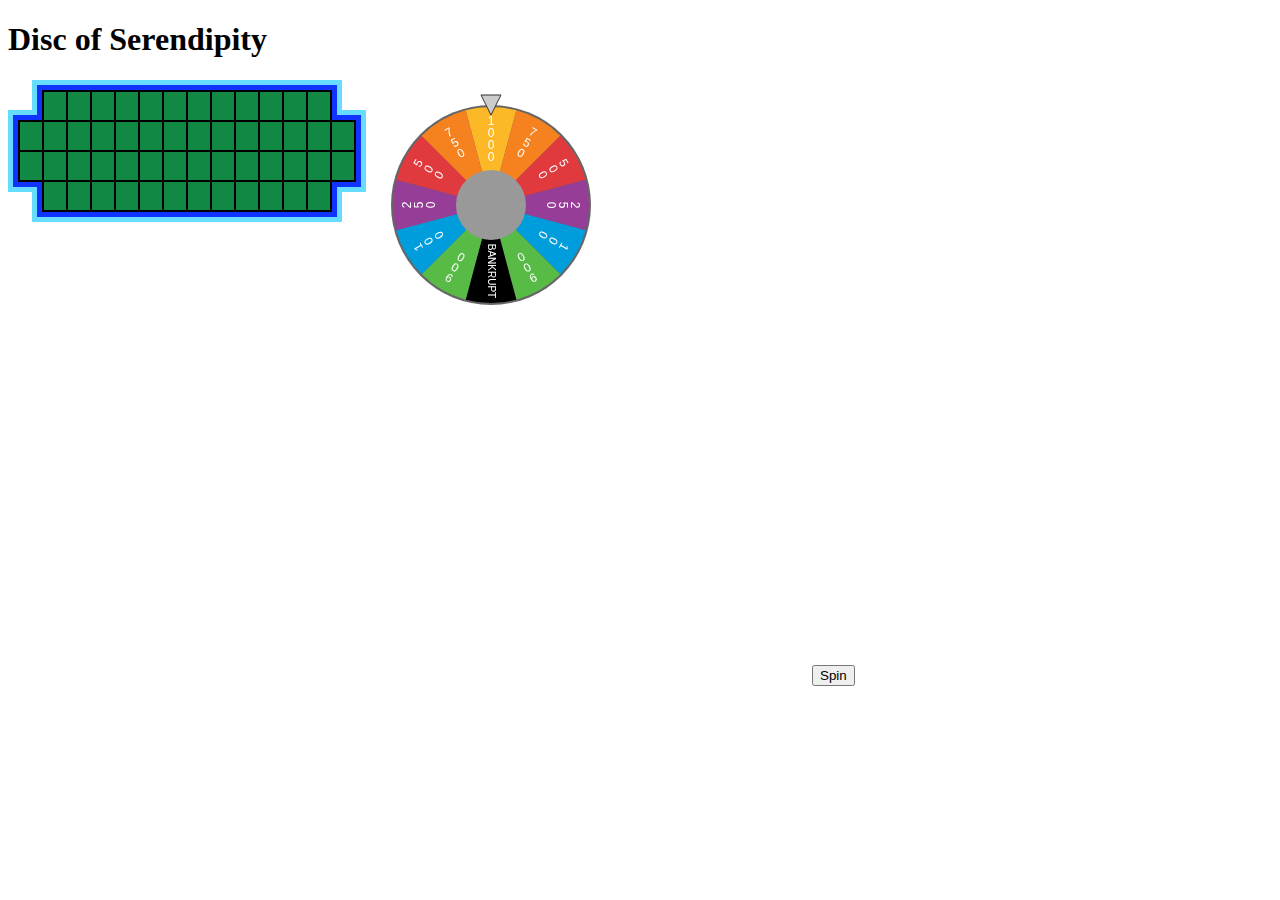
==== wof.html @ 593ce57b "Finite state machine" ====
<!DOCTYPE html>
<html>
	<head>
		<meta charset="utf-8">
		<title>Disc of Serendipity</title>
	</head>
	<body>
		<h1>Disc of Serendipity</h1>
		<canvas id="canvas" width="800" height="600"></canvas>
		<button type="button" name="button" onclick="spinWheel();">Spin</button>

		<script src="assets/js/wheel_physics.js" charset="utf-8"></script>
		<script src="assets/js/wheel_draw.js" charset="utf-8"></script>
		<script src="assets/js/letterboard_draw.js" charset="utf-8"></script>
		<script src="assets/js/before_and_after.js" charset="utf-8"></script>
<script type="text/javascript">
	var canvas = document.getElementById("canvas");
	var ctx = canvas.getContext("2d");

var WheelGame = function(phrases) {
	this.state = "NEW_WORD";
	this.states = ["NEW_WORD", "CHECK_FUNDS", "BUY_VOWEL", "CHECK_VOWEL", "SPINNING", "BANKRUPT", "CHOOSE_CONSONANT", "CHECK_CONSONANT", "CHECK_PHRASE"];
	this.allowedTransitions = {
		"NEW_WORD": ["CHECK_FUNDS"],
		"CHECK_FUNDS": ["BUY_VOWEL", "SPINNING"],
		"BUY_VOWEL": ["CHECK_VOWEL"],
		"CHECK_VOWEL": ["CHECK_FUNDS", "CHECK_PHRASE"],
		"SPINNING": ["BANKRUPT", "CHOOSE_CONSONANT"],
		"BANKRUPT": ["NEW_WORD"],
		"CHOOSE_CONSONANT": ["CHECK_CONSONANT"],
		"CHECK_CONSONANT": ["CHECK_FUNDS", "CHECK_PHRASE"],
		"CHECK_PHRASE": ["CHECK_FUNDS", "NEW_WORD"]
	};

	this.savedFunds = 0;
	this.currentWordFunds = 0;
	this.lastSpin = 0;

	this.canTransitionTo = function(nextState) {
		var allowed = this.allowedTransitions[this.state];
		if (allowed === undefined) { throw "Game is in invalid state" }
		for (var i = 0; i < allowed.length; i++) {
			if (allowed[i] == nextState) { return true; }
		}
		return false;
	}

	this.handle = function() {

	}
}

	var game = new WheelGame();

	var letterBoard = new LetterBoard(24, 30, 10);
	bna[0][0] = "_ ____ ___"; // TODO: remove debug
	letterBoard.phrase = bna[0]; // TODO: choose random phrase

	var wp = new WheelPhysics(0);
	var wheelAnimationStart;
	var wheelIsSpinning = false;
	var wheel = new Wheel(wp);

	function drawEverything() {
		canvas.width = canvas.width;
		letterBoard.update();
		wheel.update();
		ctx.drawImage(letterBoard.canvas, 0, 0);
		ctx.drawImage(wheel.canvas, letterBoard.canvas.width, 0);
	};

	function renderWheelAnimation() {
		var delta = Date.now() - wheelAnimationStart;
		wheel.wheelPhysics.step(delta / 1000);

		drawEverything();
		if (Math.abs(wheel.wheelPhysics.omega) > 0.01) {
			wheelAnimationStart = Date.now();
			requestAnimationFrame(renderWheelAnimation);
		} else {
			wheelIsSpinning = false;
		}
	};

	function spinWheel() {
		if (!wheelIsSpinning) {
			wheelIsSpinning = true;
			wheel.wheelPhysics.omega = Math.random()*4 + 4;
			wheelAnimationStart = Date.now();
			renderWheelAnimation();
		}
	};

	drawEverything();

</script>
	</body>
</html>
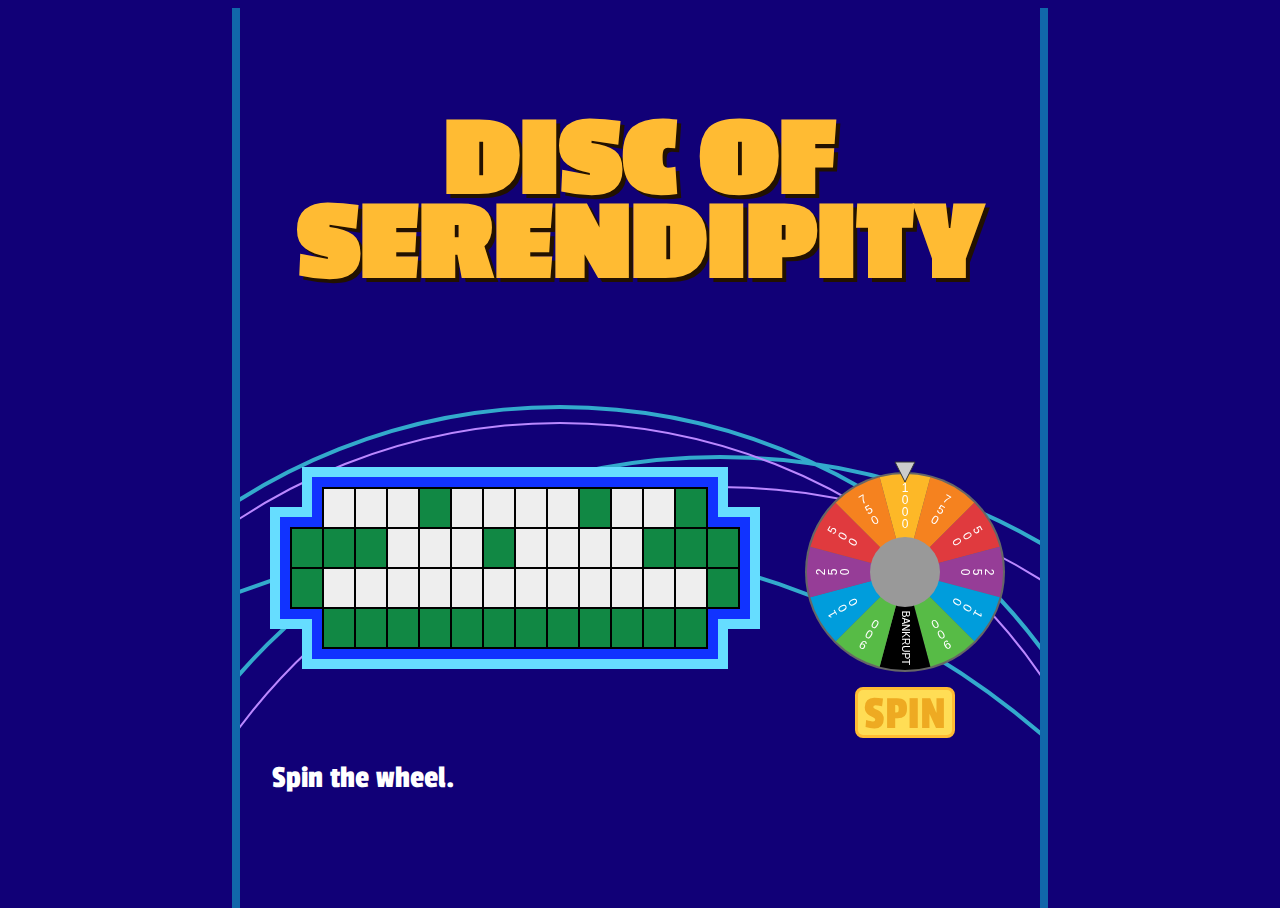
==== commit d3316438: "Beginnings of a playable game" ====
--- a/wof.html
+++ b/wof.html
@@ -2,13 +2,27 @@
 <html>
 	<head>
 		<meta charset="utf-8">
+		<link rel="stylesheet" href="assets/css/reset.css">
+		<link href="https://fonts.googleapis.com/css?family=Passion+One:400,900" rel="stylesheet">
+		<link rel="stylesheet" href="assets/css/style.css">
 		<title>Disc of Serendipity</title>
 	</head>
 	<body>
-		<h1>Disc of Serendipity</h1>
-		<canvas id="canvas" width="800" height="600"></canvas>
-		<button type="button" name="button" onclick="spinWheel();">Spin</button>
-
+		<div id="container">
+			<h1>DISC OF SERENDIPITY</h1>
+			<div id="gameWrapper">
+				<canvas id="canvas" width="800" height="350"></canvas>
+				<button id="spinButton" class="button" onmouseup="spinWheel();">SPIN</button>
+			</div>
+			<section id="scoreboard">
+				<h2 id="score"></h2>
+				<h2 id="letterValue"></h2>
+				<p id="prompt"></p>
+				<p id="guessedLetters"></p>
+			</section>
+		</div>
+
+		<script src="assets/js/utility.js" charset="utf-8"></script>
 		<script src="assets/js/wheel_physics.js" charset="utf-8"></script>
 		<script src="assets/js/wheel_draw.js" charset="utf-8"></script>
 		<script src="assets/js/letterboard_draw.js" charset="utf-8"></script>
@@ -18,6 +32,10 @@
 	var ctx = canvas.getContext("2d");
 
 var WheelGame = function(phrases) {
+	this.phrases = phrases;
+	this.currentPhrase = [];
+	this.displayPhrase = [];
+
 	this.state = "NEW_WORD";
 	this.states = ["NEW_WORD", "CHECK_FUNDS", "BUY_VOWEL", "CHECK_VOWEL", "SPINNING", "BANKRUPT", "CHOOSE_CONSONANT", "CHECK_CONSONANT", "CHECK_PHRASE"];
 	this.allowedTransitions = {
@@ -32,66 +50,248 @@
 		"CHECK_PHRASE": ["CHECK_FUNDS", "NEW_WORD"]
 	};
 
+	this.spinButton = undefined;
+
 	this.savedFunds = 0;
 	this.currentWordFunds = 0;
 	this.lastSpin = 0;
+	this.canBuyVowel = false;
+	this.canSpinWheel = false;
+	this.prompt = "";
+	this.guessedLetters = [];
+	this.letterToCheck = -1;
 
 	this.canTransitionTo = function(nextState) {
 		var allowed = this.allowedTransitions[this.state];
-		if (allowed === undefined) { throw "Game is in invalid state" }
+		if (allowed === undefined) { throw "Game is in invalid state"; }
 		for (var i = 0; i < allowed.length; i++) {
 			if (allowed[i] == nextState) { return true; }
 		}
 		return false;
-	}
-
-	this.handle = function() {
-
-	}
-}
-
-	var game = new WheelGame();
-
-	var letterBoard = new LetterBoard(24, 30, 10);
-	bna[0][0] = "_ ____ ___"; // TODO: remove debug
-	letterBoard.phrase = bna[0]; // TODO: choose random phrase
+	};
+
+	this.transitionTo = function(nextState) {
+		if (this.canTransitionTo(nextState)) {
+			this.state = nextState;
+			this.handleCurrentState();
+			document.drawEverything();
+		} else {
+			throw "Cannot transition from " + this.state + "to " + nextState
+		}
+	};
+
+	this.handleCurrentState = function() {
+		switch (this.state) {
+			case "NEW_WORD":
+				if (this.phrases.length < 1) { throw "Out of phrases"; }
+				var index = randomIndex(this.phrases);
+				var rai = removeAtIndex(this.phrases, index);
+				this.phrases = rai.remaining;
+				this.currentPhrase = rai.removed;
+				var displayPhrase = [];
+				if (this.currentPhrase === undefined) { throw "Invalid phrase"; }
+				this.currentPhrase.forEach(function(chunk) {
+					var displayChunk = "";
+					for (var i = 0; i < chunk.length; i++) {
+						var char = chunk.charAt(i);
+						if (char == " ") {
+							displayChunk += char;
+						} else {
+							displayChunk += "_";
+						}
+					}
+					displayPhrase.push(displayChunk);
+				});
+				this.displayPhrase = displayPhrase;
+				this.guessedLetters = new Array(26).fill(false);
+				this.transitionTo("CHECK_FUNDS");
+				break;
+			case "CHECK_FUNDS":
+				if (this.currentWordFunds + this.savedFunds >= 250) {
+					this.canBuyVowel = true;
+					this.prompt = "Spin the wheel or buy a vowel.";
+				} else {
+					this.prompt = "Spin the wheel.";
+				}
+				this.canSpinWheel = true;
+				this.spinButton.classList.remove("inactive");
+				break;
+			case "SPINNING":
+				if (this.lastSpin == "BANKRUPT") {
+					this.transitionTo("BANKRUPT");
+				} else {
+					this.transitionTo("CHOOSE_CONSONANT");
+				}
+				break;
+			case "CHOOSE_CONSONANT":
+				this.prompt = "Choose a consonant.";
+				break;
+			case "CHECK_CONSONANT":
+				if (this.letterToCheck < 0) {
+					throw "Game is in invalid state";
+				}
+				var didFindLetter = false;
+				var letter = String.fromCharCode(this.letterToCheck + 97);
+				console.log(letter);
+				console.log(this.currentPhrase);
+				for (var j = 0; j < this.currentPhrase.length; j++) {
+					var chunk = this.currentPhrase[j];
+					var displayChunk = this.displayPhrase[j];
+					for (var i = 0; i < chunk.length; i++) {
+						if (chunk.charAt(i) == letter) {
+							displayChunk = replaceCharAt(displayChunk, i, letter);
+							didFindLetter = true;
+							this.currentWordFunds += this.lastSpin;
+						}
+					}
+					this.displayPhrase[j] = displayChunk;
+				}
+				if (didFindLetter) {
+					this.transitionTo("CHECK_PHRASE");
+				} else {
+					this.transitionTo("CHECK_FUNDS");
+				}
+				break;
+			case "CHECK_PHRASE":
+				var currentPhrase = this.currentPhrase.join(" ");
+				var displayPhrase = this.displayPhrase.join(" ");
+				if (currentPhrase == displayPhrase) {
+					this.savedFunds += this.currentWordFunds;
+					this.currentWordFunds = 0;
+					this.transitionTo("NEW_WORD");
+				} else {
+					this.transitionTo("CHECK_FUNDS");
+				}
+				break;
+			default:
+				throw "Game is in invalid state";
+				break;
+		}
+	};
+
+	this.handle = function(event) {
+		switch (this.state) {
+			case "CHOOSE_CONSONANT":
+				if (65 <= event.keyCode && event.keyCode <= 90) {
+					var char = event.keyCode - 65;
+					switch (char) {
+						case 0:
+						case 4:
+						case 8:
+						case 14:
+						case 20:
+							break;
+						default:
+							this.letterToCheck = char;
+							this.transitionTo("CHECK_CONSONANT");
+							break;
+					}
+				}
+				break;
+			default:
+				break;
+		}
+	};
+};
+
+	var game = new WheelGame(bna);
+	game.spinButton = document.getElementById("spinButton");
+
+	var letterBoard = new LetterBoard(8*4, 8*5, 20);
 
 	var wp = new WheelPhysics(0);
 	var wheelAnimationStart;
-	var wheelIsSpinning = false;
 	var wheel = new Wheel(wp);
 
-	function drawEverything() {
+	var spinButton = document.getElementById("spinButton");
+	spinButton.style.marginLeft = (letterBoard.canvas.width + 125) + "px";
+	spinButton.style.marginTop = (wheel.canvas.height + 40) + "px";
+
+	var Background = function(w, h) {
+		this.canvas = document.createElement("canvas");
+		this.canvas.width = w;
+		this.canvas.height = h;
+
+		var ctx = this.canvas.getContext("2d");
+		ctx.fillStyle = "#107";
+		ctx.fillRect(0, 0, w, h);
+
+		ctx.strokeStyle = "#3ac";
+		ctx.lineWidth = 4;
+
+		ctx.beginPath();
+		ctx.arc(w*0.4, w*0.75+10, w*0.75, 0, 2*Math.PI);
+		ctx.arc(w*0.6, w*0.80+60, w*0.80, 0, 2*Math.PI);
+		ctx.arc(w*0.35, w*1.18, w, 0, 2*Math.PI);
+		ctx.stroke();
+
+		ctx.strokeStyle = "#b8f";
+		ctx.lineWidth = 2;
+
+		ctx.beginPath();
+		ctx.arc(w*0.4, w*0.75+10, w*0.73, 0, 2*Math.PI);
+		ctx.arc(w*0.6, w*0.80+50, w*0.75, 0, 2*Math.PI);
+		ctx.stroke();
+	}
+	var background = new Background(canvas.width, canvas.height);
+
+	document.drawEverything = function() {
 		canvas.width = canvas.width;
+		letterBoard.phrase = game.displayPhrase;
 		letterBoard.update();
 		wheel.update();
-		ctx.drawImage(letterBoard.canvas, 0, 0);
-		ctx.drawImage(wheel.canvas, letterBoard.canvas.width, 0);
+		ctx.drawImage(background.canvas, 0, 0);
+		ctx.drawImage(letterBoard.canvas, 30, 70);
+		ctx.drawImage(wheel.canvas, letterBoard.canvas.width + 50, 50);
+
+		document.getElementById("score").innerHTML = "Score: $" + (game.savedFunds + game.currentWordFunds);
+		if (game.lastSpin == "BANKRUPT") {
+			document.getElementById("letterValue").innerHTML = "Letter Value: $0";
+		} else {
+			document.getElementById("letterValue").innerHTML = "Letter Value: $" + game.lastSpin;
+		}
+		document.getElementById("prompt").innerHTML = game.prompt;
+
+		var guessedLetters = new Array();
+		for (var i = 0; i < 26; i++) {
+			if (game.guessedLetters[i]) {
+				guessedLetters.push(String.fromCharCode(i+65)); // 65 = A, 97 = a
+			}
+		}
+		document.getElementById("guessedLetters").innerHTML = guessedLetters.join(", ");
 	};
 
 	function renderWheelAnimation() {
 		var delta = Date.now() - wheelAnimationStart;
 		wheel.wheelPhysics.step(delta / 1000);
 
-		drawEverything();
+		document.drawEverything();
 		if (Math.abs(wheel.wheelPhysics.omega) > 0.01) {
 			wheelAnimationStart = Date.now();
 			requestAnimationFrame(renderWheelAnimation);
 		} else {
-			wheelIsSpinning = false;
+			// spinButton.classList.remove("inactive");
+			// wheelIsSpinning = false;
+			game.lastSpin = wheel.currentValue();
+			game.transitionTo("SPINNING");
 		}
 	};
 
 	function spinWheel() {
-		if (!wheelIsSpinning) {
-			wheelIsSpinning = true;
+		if (game.canSpinWheel) {
+			spinButton.classList.add("inactive");
+			game.canSpinWheel = false;
 			wheel.wheelPhysics.omega = Math.random()*4 + 4;
 			wheelAnimationStart = Date.now();
 			renderWheelAnimation();
 		}
 	};
 
-	drawEverything();
+	document.onkeyup = function(event) {
+		game.handle(event);
+	}
+
+	game.handleCurrentState();
 
 </script>
 	</body>
--- a/assets/css/style.css
+++ b/assets/css/style.css
@@ -0,0 +1,90 @@
+html, body {
+	height: 100%;
+}
+body {
+	font-size: 16px;
+	text-align: center;
+	background: #107;
+	font-family: "Passion One", serif;
+	font-weight: 400;
+}
+
+#container {
+	width: 800px;
+	height: 100%;
+	margin: 0 auto;
+	position: relative;
+	text-align: left;
+	border: 8px solid #16a;
+	border-top: none;
+	border-bottom: none;
+	display: flex;
+	flex-direction: column;
+}
+
+.button {
+	background: #fff;
+	color: #ea2;
+	background: #fd5;
+	border: 3px solid #fb3;
+	border-radius: 8px;
+	font-family: "Passion One", serif;
+	font-weight: 400;
+	font-size: 3em;
+	line-height: 0.8;
+	padding-top: 6px;
+}
+
+.button.inactive {
+	color: #999;
+	border-color: #666;
+	background: #bbb;
+}
+
+h1, h2 {
+	color: #fb3;
+	text-shadow: 4px 4px #210;
+}
+
+h1 {
+	font-weight: 900;
+	font-size: 7.5em;
+	line-height: 0.7;
+	padding: 0.25em 0;
+	text-align: center;
+}
+
+h2 {
+	font-size: 3.0em;
+	text-shadow: 2px 2px #210;
+}
+
+p {
+	font-size: 2.0em;
+	padding-top: 0.5em;
+	color: #fff;
+}
+
+#gameWrapper {
+	width: 800px;
+	height: 350px;
+}
+
+#canvas {
+	position: absolute;
+}
+
+#spinButton {
+	position: absolute;
+}
+
+#spinButton:active {
+	color: #c80;
+	border-color: #ea2;
+	background: #fb3;
+}
+
+#scoreboard {
+	flex: 1 0 auto;
+	padding: 0 2em 2em;
+}
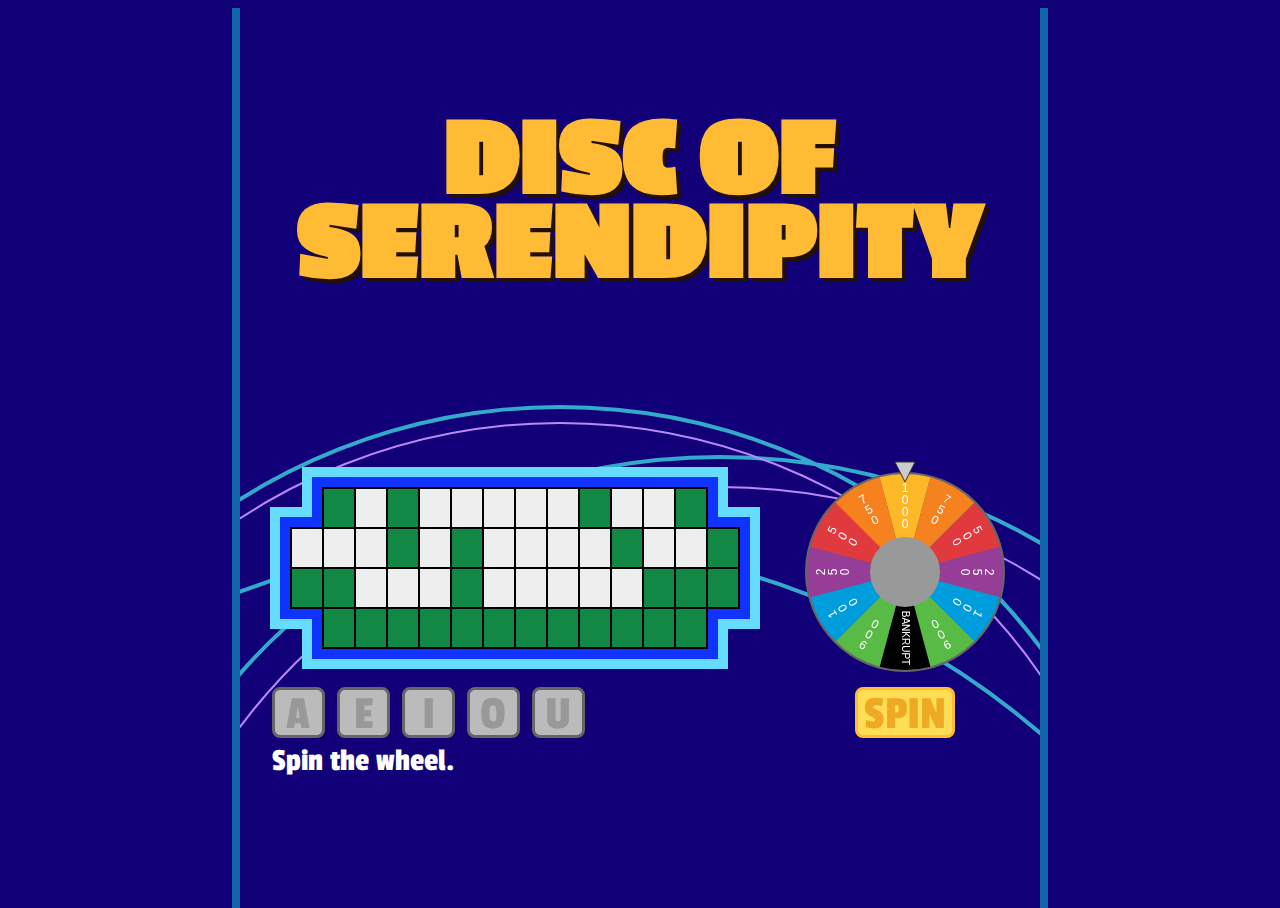
==== commit 923616e5: "Fix counting vowels as consonants" ====
--- a/wof.html
+++ b/wof.html
@@ -13,12 +13,19 @@
 			<div id="gameWrapper">
 				<canvas id="canvas" width="800" height="350"></canvas>
 				<button id="spinButton" class="button" onmouseup="spinWheel();">SPIN</button>
+				<button id="aButton" class="button inactive" onmouseup="buyVowel(0);">A</button>
+				<button id="eButton" class="button inactive" onmouseup="buyVowel(4);">E</button>
+				<button id="iButton" class="button inactive" onmouseup="buyVowel(8);">I</button>
+				<button id="oButton" class="button inactive" onmouseup="buyVowel(14);">O</button>
+				<button id="uButton" class="button inactive" onmouseup="buyVowel(20);">U</button>
 			</div>
 			<section id="scoreboard">
+				<br><br>
 				<h2 id="score"></h2>
 				<h2 id="letterValue"></h2>
 				<p id="prompt"></p>
 				<p id="guessedLetters"></p>
+				<br>
 			</section>
 		</div>
 
@@ -35,16 +42,17 @@
 	this.phrases = phrases;
 	this.currentPhrase = [];
 	this.displayPhrase = [];
+	this.consonantsRemaining = 0;
 
 	this.state = "NEW_WORD";
-	this.states = ["NEW_WORD", "CHECK_FUNDS", "BUY_VOWEL", "CHECK_VOWEL", "SPINNING", "BANKRUPT", "CHOOSE_CONSONANT", "CHECK_CONSONANT", "CHECK_PHRASE"];
+	this.states = ["NEW_WORD", "CHECK_FUNDS", "BUY_VOWEL", "CHECK_VOWEL", "SPINNING", "HAS_SPUN", "BANKRUPT", "CHOOSE_CONSONANT", "CHECK_CONSONANT", "CHECK_PHRASE"];
 	this.allowedTransitions = {
 		"NEW_WORD": ["CHECK_FUNDS"],
-		"CHECK_FUNDS": ["BUY_VOWEL", "SPINNING"],
-		"BUY_VOWEL": ["CHECK_VOWEL"],
+		"CHECK_FUNDS": ["CHECK_VOWEL", "SPINNING"],
 		"CHECK_VOWEL": ["CHECK_FUNDS", "CHECK_PHRASE"],
-		"SPINNING": ["BANKRUPT", "CHOOSE_CONSONANT"],
-		"BANKRUPT": ["NEW_WORD"],
+		"SPINNING": ["HAS_SPUN"],
+		"HAS_SPUN": ["BANKRUPT", "CHOOSE_CONSONANT"],
+		"BANKRUPT": ["NEW_WORD", "CHECK_FUNDS"],
 		"CHOOSE_CONSONANT": ["CHECK_CONSONANT"],
 		"CHECK_CONSONANT": ["CHECK_FUNDS", "CHECK_PHRASE"],
 		"CHECK_PHRASE": ["CHECK_FUNDS", "NEW_WORD"]
@@ -55,7 +63,6 @@
 	this.savedFunds = 0;
 	this.currentWordFunds = 0;
 	this.lastSpin = 0;
-	this.canBuyVowel = false;
 	this.canSpinWheel = false;
 	this.prompt = "";
 	this.guessedLetters = [];
@@ -72,13 +79,66 @@
 
 	this.transitionTo = function(nextState) {
 		if (this.canTransitionTo(nextState)) {
+			console.log(this.state + " -> " + nextState);
 			this.state = nextState;
 			this.handleCurrentState();
 			document.drawEverything();
 		} else {
-			throw "Cannot transition from " + this.state + "to " + nextState
-		}
-	};
+			throw "Cannot transition from " + this.state + " to " + nextState;
+		}
+	};
+
+	this.canBuyVowel = function() {
+		return this.canTransitionTo("CHECK_VOWEL") && (this.currentWordFunds + this.savedFunds >= 250);
+	}
+
+	this.inactivateVowelButtons = function() {
+		var vowels = ["a", "e", "i", "o", "u"];
+		for (var i = 0; i < 5; i++) {
+			var vowel = vowels[i];
+			var buttonElement = document.getElementById(vowel + "Button");
+			buttonElement.classList.remove("inactive");
+			buttonElement.classList.add("inactive");
+		}
+	}
+
+	this.activateVowelButtons = function() {
+		var vowels = ["a", "e", "i", "o", "u"];
+		for (var i = 0; i < 5; i++) {
+			var vowel = vowels[i];
+			var buttonElement = document.getElementById(vowel + "Button");
+			buttonElement.classList.remove("inactive");
+			var letterIndex = vowel.charCodeAt(0)-32-65;
+			if (this.guessedLetters[letterIndex]) {
+			console.log(letterIndex);
+				buttonElement.classList.add("inactive");
+			}
+		}
+	}
+
+	this.dealWithLetter = function(letterValue) {
+		var didFindLetter = false;
+		var letter = String.fromCharCode(this.letterToCheck + 97);
+		console.log(letter);
+		console.log(this.currentPhrase);
+		for (var j = 0; j < this.currentPhrase.length; j++) {
+			var chunk = this.currentPhrase[j];
+			var displayChunk = this.displayPhrase[j];
+			for (var i = 0; i < chunk.length; i++) {
+				if (chunk.charAt(i) == letter) {
+					displayChunk = replaceCharAt(displayChunk, i, letter);
+					didFindLetter = true;
+					this.currentWordFunds += letterValue;
+					if (letterValue > 0) {
+						// Ignore vowels
+						this.consonantsRemaining--;
+					}
+				}
+			}
+			this.displayPhrase[j] = displayChunk;
+		}
+		return didFindLetter;
+	}
 
 	this.handleCurrentState = function() {
 		switch (this.state) {
@@ -90,7 +150,8 @@
 				this.currentPhrase = rai.removed;
 				var displayPhrase = [];
 				if (this.currentPhrase === undefined) { throw "Invalid phrase"; }
-				this.currentPhrase.forEach(function(chunk) {
+				for (var j = 0; j < this.currentPhrase.length; j++) {
+					var chunk = this.currentPhrase[j];
 					var displayChunk = "";
 					for (var i = 0; i < chunk.length; i++) {
 						var char = chunk.charAt(i);
@@ -98,18 +159,31 @@
 							displayChunk += char;
 						} else {
 							displayChunk += "_";
+							switch (char) {
+								case "a":
+								case "e":
+								case "i":
+								case "o":
+								case "u":
+									break;
+								default:
+									this.consonantsRemaining++;
+									break;
+							}
 						}
 					}
 					displayPhrase.push(displayChunk);
-				});
+				}
 				this.displayPhrase = displayPhrase;
 				this.guessedLetters = new Array(26).fill(false);
+				this.currentWordFunds = 0;
 				this.transitionTo("CHECK_FUNDS");
 				break;
 			case "CHECK_FUNDS":
-				if (this.currentWordFunds + this.savedFunds >= 250) {
-					this.canBuyVowel = true;
+				this.inactivateVowelButtons();
+				if (this.canBuyVowel()) {
 					this.prompt = "Spin the wheel or buy a vowel.";
+					this.activateVowelButtons();
 				} else {
 					this.prompt = "Spin the wheel.";
 				}
@@ -117,10 +191,23 @@
 				this.spinButton.classList.remove("inactive");
 				break;
 			case "SPINNING":
+				this.spinButton.classList.add("inactive");
+				this.canSpinWheel = false;
+				break;
+			case "HAS_SPUN":
 				if (this.lastSpin == "BANKRUPT") {
 					this.transitionTo("BANKRUPT");
 				} else {
 					this.transitionTo("CHOOSE_CONSONANT");
+				}
+				break;
+			case "BANKRUPT":
+				if (this.consonantsRemaining > 0) {
+					this.currentWordFunds = 0;
+					this.transitionTo("CHECK_FUNDS");
+				} else {
+					alert("Cannot win this round. Starting with new phrase.");
+					this.transitionTo("NEW_WORD");
 				}
 				break;
 			case "CHOOSE_CONSONANT":
@@ -130,22 +217,41 @@
 				if (this.letterToCheck < 0) {
 					throw "Game is in invalid state";
 				}
-				var didFindLetter = false;
-				var letter = String.fromCharCode(this.letterToCheck + 97);
-				console.log(letter);
-				console.log(this.currentPhrase);
-				for (var j = 0; j < this.currentPhrase.length; j++) {
-					var chunk = this.currentPhrase[j];
-					var displayChunk = this.displayPhrase[j];
-					for (var i = 0; i < chunk.length; i++) {
-						if (chunk.charAt(i) == letter) {
-							displayChunk = replaceCharAt(displayChunk, i, letter);
-							didFindLetter = true;
-							this.currentWordFunds += this.lastSpin;
-						}
-					}
-					this.displayPhrase[j] = displayChunk;
-				}
+				var didFindLetter = this.dealWithLetter(this.lastSpin);
+				// var didFindLetter = false;
+				// var letter = String.fromCharCode(this.letterToCheck + 97);
+				// console.log(letter);
+				// console.log(this.currentPhrase);
+				// for (var j = 0; j < this.currentPhrase.length; j++) {
+				// 	var chunk = this.currentPhrase[j];
+				// 	var displayChunk = this.displayPhrase[j];
+				// 	for (var i = 0; i < chunk.length; i++) {
+				// 		if (chunk.charAt(i) == letter) {
+				// 			displayChunk = replaceCharAt(displayChunk, i, letter);
+				// 			didFindLetter = true;
+				// 			this.currentWordFunds += this.lastSpin;
+				// 			this.consonantsRemaining--;
+				// 		}
+				// 	}
+				// 	this.displayPhrase[j] = displayChunk;
+				// }
+				if (didFindLetter) {
+					this.transitionTo("CHECK_PHRASE");
+				} else {
+					this.transitionTo("CHECK_FUNDS");
+				}
+				break;
+			case "CHECK_VOWEL":
+				if (this.letterToCheck < 0) {
+					throw "Game is in invalid state";
+				}
+				this.currentWordFunds -= 250;
+				if (this.currentWordFunds < 0) {
+					// Overdraft
+					this.savedFunds += this.currentWordFunds;
+					this.currentWordFunds = 0;
+				}
+				var didFindLetter = this.dealWithLetter(0);
 				if (didFindLetter) {
 					this.transitionTo("CHECK_PHRASE");
 				} else {
@@ -158,6 +264,10 @@
 				if (currentPhrase == displayPhrase) {
 					this.savedFunds += this.currentWordFunds;
 					this.currentWordFunds = 0;
+					alert("Good job!");
+					var completedWord = document.createElement("h2");
+					completedWord.innerHTML = this.currentPhrase.join(" ");
+					document.getElementById("scoreboard").appendChild(completedWord);
 					this.transitionTo("NEW_WORD");
 				} else {
 					this.transitionTo("CHECK_FUNDS");
@@ -182,8 +292,11 @@
 						case 20:
 							break;
 						default:
-							this.letterToCheck = char;
-							this.transitionTo("CHECK_CONSONANT");
+							if (!this.guessedLetters[char]) {
+								this.guessedLetters[char] = true;
+								this.letterToCheck = char;
+								this.transitionTo("CHECK_CONSONANT");
+							}
 							break;
 					}
 				}
@@ -203,9 +316,19 @@
 	var wheelAnimationStart;
 	var wheel = new Wheel(wp);
 
-	var spinButton = document.getElementById("spinButton");
-	spinButton.style.marginLeft = (letterBoard.canvas.width + 125) + "px";
-	spinButton.style.marginTop = (wheel.canvas.height + 40) + "px";
+	// var spinButton = document.getElementById("spinButton");
+	// spinButton.style.marginLeft = (letterBoard.canvas.width + 125) + "px";
+	// spinButton.style.marginTop = (wheel.canvas.height + 40) + "px"; // 290px
+	var buttons = document.getElementsByClassName("button");
+	for (var i = 0; i < buttons.length; i++) {
+		var marginLeft = 0;
+		if (buttons[i].id == "spinButton") {
+			marginLeft = letterBoard.canvas.width + 125;
+		} else {
+			marginLeft = (i-1)*65 + 32;
+		}
+		buttons[i].style.marginLeft = marginLeft + "px";
+	}
 
 	var Background = function(w, h) {
 		this.canvas = document.createElement("canvas");
@@ -263,7 +386,9 @@
 
 	function renderWheelAnimation() {
 		var delta = Date.now() - wheelAnimationStart;
-		wheel.wheelPhysics.step(delta / 1000);
+		// Tune animation length.
+		// Default is 0.01, smaller values increase animation duration.
+		wheel.wheelPhysics.step(delta * 0.005);
 
 		document.drawEverything();
 		if (Math.abs(wheel.wheelPhysics.omega) > 0.01) {
@@ -273,23 +398,33 @@
 			// spinButton.classList.remove("inactive");
 			// wheelIsSpinning = false;
 			game.lastSpin = wheel.currentValue();
-			game.transitionTo("SPINNING");
+			game.transitionTo("HAS_SPUN");
 		}
 	};
 
 	function spinWheel() {
 		if (game.canSpinWheel) {
-			spinButton.classList.add("inactive");
-			game.canSpinWheel = false;
+			game.transitionTo("SPINNING");
 			wheel.wheelPhysics.omega = Math.random()*4 + 4;
 			wheelAnimationStart = Date.now();
 			renderWheelAnimation();
 		}
 	};
 
+	function buyVowel(char) {
+		if (game.canBuyVowel()) {
+			if (!game.guessedLetters[char]) {
+				game.guessedLetters[char] = true;
+				game.letterToCheck = char;
+				game.transitionTo("CHECK_VOWEL");
+			}
+		}
+	};
+
 	document.onkeyup = function(event) {
+		console.log(event.keyCode-65)
 		game.handle(event);
-	}
+	};
 
 	game.handleCurrentState();
 
--- a/assets/css/style.css
+++ b/assets/css/style.css
@@ -33,9 +33,25 @@
 	font-size: 3em;
 	line-height: 0.8;
 	padding-top: 6px;
+	min-width: 1.1em;
+
+	position: absolute;
+	margin-top: 290px;
+}
+
+.button:active {
+	color: #c80;
+	border-color: #ea2;
+	background: #fb3;
 }
 
 .button.inactive {
+	color: #999;
+	border-color: #666;
+	background: #bbb;
+}
+
+.button.inactive:active {
 	color: #999;
 	border-color: #666;
 	background: #bbb;
@@ -74,16 +90,6 @@
 	position: absolute;
 }
 
-#spinButton {
-	position: absolute;
-}
-
-#spinButton:active {
-	color: #c80;
-	border-color: #ea2;
-	background: #fb3;
-}
-
 #scoreboard {
 	flex: 1 0 auto;
 	padding: 0 2em 2em;
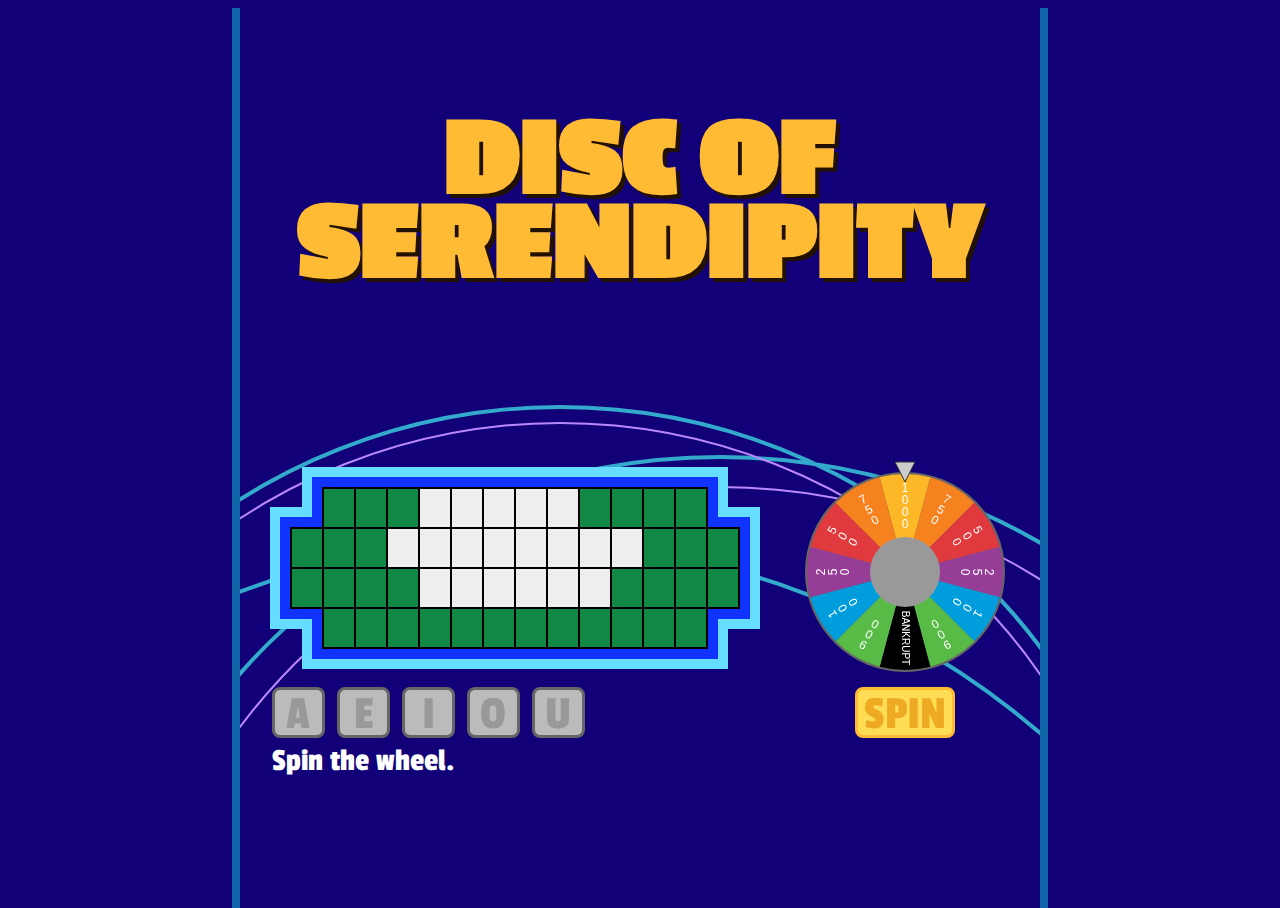
==== commit beb644a6: "Choose -> Type" ====
--- a/wof.html
+++ b/wof.html
@@ -175,8 +175,14 @@
 					displayPhrase.push(displayChunk);
 				}
 				this.displayPhrase = displayPhrase;
+
 				this.guessedLetters = new Array(26).fill(false);
 				this.currentWordFunds = 0;
+				this.consonantsRemaining = 0;
+				this.lastSpin = 0;
+				this.canSpinWheel = false;
+				this.letterToCheck = -1;
+
 				this.transitionTo("CHECK_FUNDS");
 				break;
 			case "CHECK_FUNDS":
@@ -211,7 +217,7 @@
 				}
 				break;
 			case "CHOOSE_CONSONANT":
-				this.prompt = "Choose a consonant.";
+				this.prompt = "Type a consonant.";
 				break;
 			case "CHECK_CONSONANT":
 				if (this.letterToCheck < 0) {
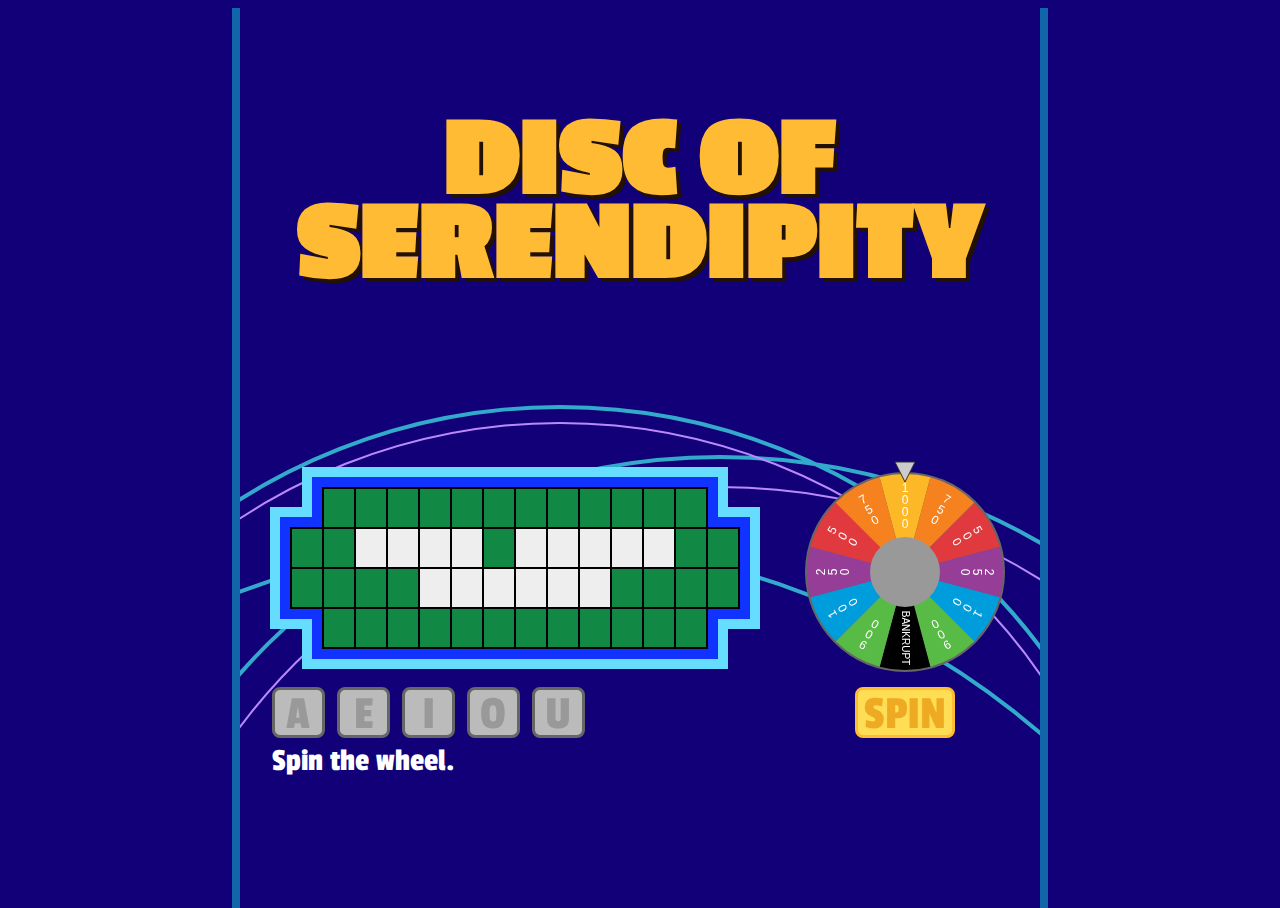
==== commit bbbfb4be: "Move resets, remove logging" ====
--- a/wof.html
+++ b/wof.html
@@ -79,7 +79,7 @@
 
 	this.transitionTo = function(nextState) {
 		if (this.canTransitionTo(nextState)) {
-			console.log(this.state + " -> " + nextState);
+			// console.log(this.state + " -> " + nextState);
 			this.state = nextState;
 			this.handleCurrentState();
 			document.drawEverything();
@@ -110,7 +110,6 @@
 			buttonElement.classList.remove("inactive");
 			var letterIndex = vowel.charCodeAt(0)-32-65;
 			if (this.guessedLetters[letterIndex]) {
-			console.log(letterIndex);
 				buttonElement.classList.add("inactive");
 			}
 		}
@@ -119,8 +118,6 @@
 	this.dealWithLetter = function(letterValue) {
 		var didFindLetter = false;
 		var letter = String.fromCharCode(this.letterToCheck + 97);
-		console.log(letter);
-		console.log(this.currentPhrase);
 		for (var j = 0; j < this.currentPhrase.length; j++) {
 			var chunk = this.currentPhrase[j];
 			var displayChunk = this.displayPhrase[j];
@@ -144,6 +141,14 @@
 		switch (this.state) {
 			case "NEW_WORD":
 				if (this.phrases.length < 1) { throw "Out of phrases"; }
+
+				this.guessedLetters = new Array(26).fill(false);
+				this.currentWordFunds = 0;
+				this.consonantsRemaining = 0;
+				this.lastSpin = 0;
+				this.canSpinWheel = false;
+				this.letterToCheck = -1;
+
 				var index = randomIndex(this.phrases);
 				var rai = removeAtIndex(this.phrases, index);
 				this.phrases = rai.remaining;
@@ -176,13 +181,6 @@
 				}
 				this.displayPhrase = displayPhrase;
 
-				this.guessedLetters = new Array(26).fill(false);
-				this.currentWordFunds = 0;
-				this.consonantsRemaining = 0;
-				this.lastSpin = 0;
-				this.canSpinWheel = false;
-				this.letterToCheck = -1;
-
 				this.transitionTo("CHECK_FUNDS");
 				break;
 			case "CHECK_FUNDS":
@@ -224,23 +222,6 @@
 					throw "Game is in invalid state";
 				}
 				var didFindLetter = this.dealWithLetter(this.lastSpin);
-				// var didFindLetter = false;
-				// var letter = String.fromCharCode(this.letterToCheck + 97);
-				// console.log(letter);
-				// console.log(this.currentPhrase);
-				// for (var j = 0; j < this.currentPhrase.length; j++) {
-				// 	var chunk = this.currentPhrase[j];
-				// 	var displayChunk = this.displayPhrase[j];
-				// 	for (var i = 0; i < chunk.length; i++) {
-				// 		if (chunk.charAt(i) == letter) {
-				// 			displayChunk = replaceCharAt(displayChunk, i, letter);
-				// 			didFindLetter = true;
-				// 			this.currentWordFunds += this.lastSpin;
-				// 			this.consonantsRemaining--;
-				// 		}
-				// 	}
-				// 	this.displayPhrase[j] = displayChunk;
-				// }
 				if (didFindLetter) {
 					this.transitionTo("CHECK_PHRASE");
 				} else {
@@ -428,7 +409,6 @@
 	};
 
 	document.onkeyup = function(event) {
-		console.log(event.keyCode-65)
 		game.handle(event);
 	};
 
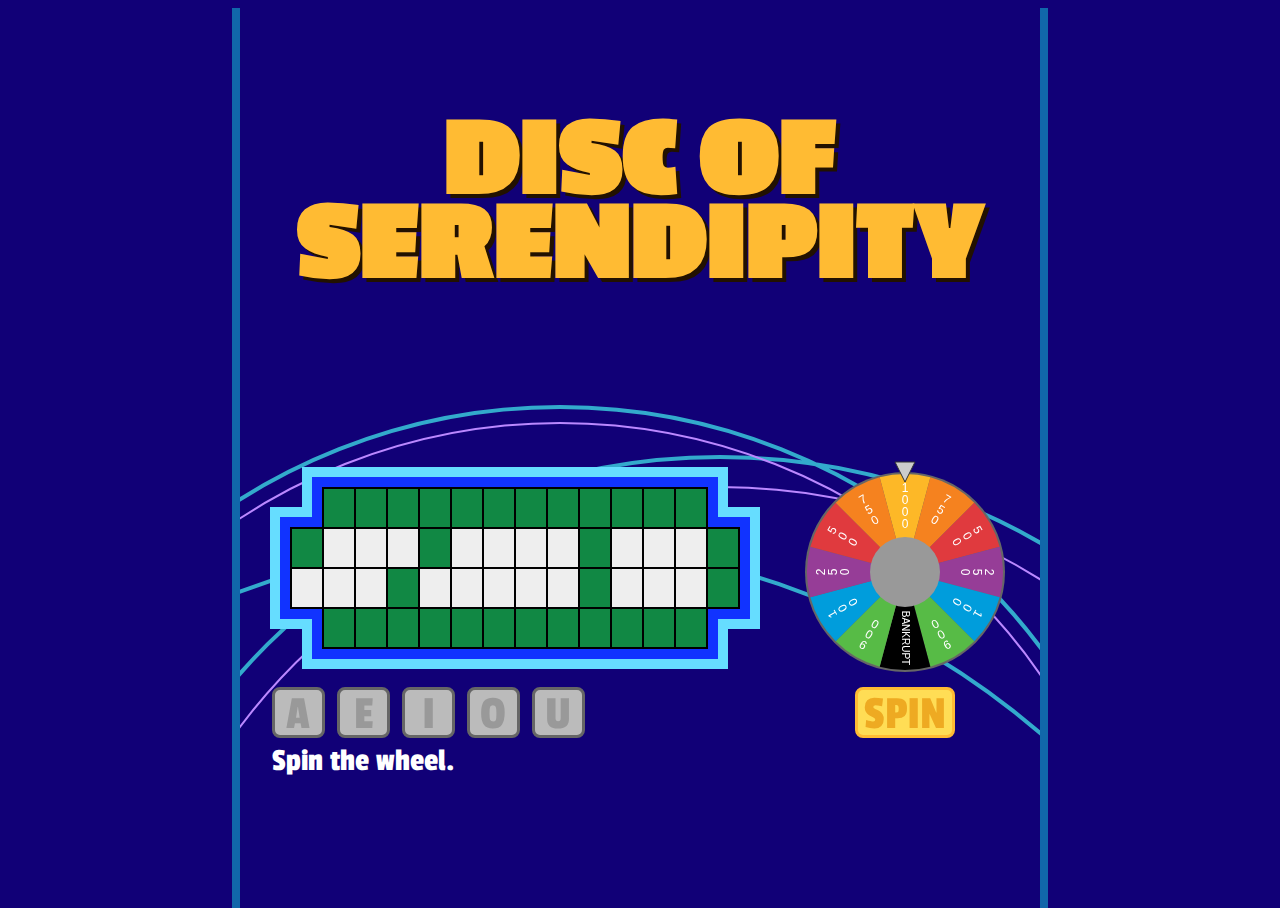
==== commit 00a9741e: "Refactor" ====
--- a/wof.html
+++ b/wof.html
@@ -32,267 +32,12 @@
 		<script src="assets/js/utility.js" charset="utf-8"></script>
 		<script src="assets/js/wheel_physics.js" charset="utf-8"></script>
 		<script src="assets/js/wheel_draw.js" charset="utf-8"></script>
+		<script src="assets/js/wheel_game.js" charset="utf-8"></script>
 		<script src="assets/js/letterboard_draw.js" charset="utf-8"></script>
 		<script src="assets/js/before_and_after.js" charset="utf-8"></script>
 <script type="text/javascript">
 	var canvas = document.getElementById("canvas");
 	var ctx = canvas.getContext("2d");
-
-var WheelGame = function(phrases) {
-	this.phrases = phrases;
-	this.currentPhrase = [];
-	this.displayPhrase = [];
-	this.consonantsRemaining = 0;
-
-	this.state = "NEW_WORD";
-	this.states = ["NEW_WORD", "CHECK_FUNDS", "BUY_VOWEL", "CHECK_VOWEL", "SPINNING", "HAS_SPUN", "BANKRUPT", "CHOOSE_CONSONANT", "CHECK_CONSONANT", "CHECK_PHRASE"];
-	this.allowedTransitions = {
-		"NEW_WORD": ["CHECK_FUNDS"],
-		"CHECK_FUNDS": ["CHECK_VOWEL", "SPINNING"],
-		"CHECK_VOWEL": ["CHECK_FUNDS", "CHECK_PHRASE"],
-		"SPINNING": ["HAS_SPUN"],
-		"HAS_SPUN": ["BANKRUPT", "CHOOSE_CONSONANT"],
-		"BANKRUPT": ["NEW_WORD", "CHECK_FUNDS"],
-		"CHOOSE_CONSONANT": ["CHECK_CONSONANT"],
-		"CHECK_CONSONANT": ["CHECK_FUNDS", "CHECK_PHRASE"],
-		"CHECK_PHRASE": ["CHECK_FUNDS", "NEW_WORD"]
-	};
-
-	this.spinButton = undefined;
-
-	this.savedFunds = 0;
-	this.currentWordFunds = 0;
-	this.lastSpin = 0;
-	this.canSpinWheel = false;
-	this.prompt = "";
-	this.guessedLetters = [];
-	this.letterToCheck = -1;
-
-	this.canTransitionTo = function(nextState) {
-		var allowed = this.allowedTransitions[this.state];
-		if (allowed === undefined) { throw "Game is in invalid state"; }
-		for (var i = 0; i < allowed.length; i++) {
-			if (allowed[i] == nextState) { return true; }
-		}
-		return false;
-	};
-
-	this.transitionTo = function(nextState) {
-		if (this.canTransitionTo(nextState)) {
-			// console.log(this.state + " -> " + nextState);
-			this.state = nextState;
-			this.handleCurrentState();
-			document.drawEverything();
-		} else {
-			throw "Cannot transition from " + this.state + " to " + nextState;
-		}
-	};
-
-	this.canBuyVowel = function() {
-		return this.canTransitionTo("CHECK_VOWEL") && (this.currentWordFunds + this.savedFunds >= 250);
-	}
-
-	this.inactivateVowelButtons = function() {
-		var vowels = ["a", "e", "i", "o", "u"];
-		for (var i = 0; i < 5; i++) {
-			var vowel = vowels[i];
-			var buttonElement = document.getElementById(vowel + "Button");
-			buttonElement.classList.remove("inactive");
-			buttonElement.classList.add("inactive");
-		}
-	}
-
-	this.activateVowelButtons = function() {
-		var vowels = ["a", "e", "i", "o", "u"];
-		for (var i = 0; i < 5; i++) {
-			var vowel = vowels[i];
-			var buttonElement = document.getElementById(vowel + "Button");
-			buttonElement.classList.remove("inactive");
-			var letterIndex = vowel.charCodeAt(0)-32-65;
-			if (this.guessedLetters[letterIndex]) {
-				buttonElement.classList.add("inactive");
-			}
-		}
-	}
-
-	this.dealWithLetter = function(letterValue) {
-		var didFindLetter = false;
-		var letter = String.fromCharCode(this.letterToCheck + 97);
-		for (var j = 0; j < this.currentPhrase.length; j++) {
-			var chunk = this.currentPhrase[j];
-			var displayChunk = this.displayPhrase[j];
-			for (var i = 0; i < chunk.length; i++) {
-				if (chunk.charAt(i) == letter) {
-					displayChunk = replaceCharAt(displayChunk, i, letter);
-					didFindLetter = true;
-					this.currentWordFunds += letterValue;
-					if (letterValue > 0) {
-						// Ignore vowels
-						this.consonantsRemaining--;
-					}
-				}
-			}
-			this.displayPhrase[j] = displayChunk;
-		}
-		return didFindLetter;
-	}
-
-	this.handleCurrentState = function() {
-		switch (this.state) {
-			case "NEW_WORD":
-				if (this.phrases.length < 1) { throw "Out of phrases"; }
-
-				this.guessedLetters = new Array(26).fill(false);
-				this.currentWordFunds = 0;
-				this.consonantsRemaining = 0;
-				this.lastSpin = 0;
-				this.canSpinWheel = false;
-				this.letterToCheck = -1;
-
-				var index = randomIndex(this.phrases);
-				var rai = removeAtIndex(this.phrases, index);
-				this.phrases = rai.remaining;
-				this.currentPhrase = rai.removed;
-				var displayPhrase = [];
-				if (this.currentPhrase === undefined) { throw "Invalid phrase"; }
-				for (var j = 0; j < this.currentPhrase.length; j++) {
-					var chunk = this.currentPhrase[j];
-					var displayChunk = "";
-					for (var i = 0; i < chunk.length; i++) {
-						var char = chunk.charAt(i);
-						if (char == " ") {
-							displayChunk += char;
-						} else {
-							displayChunk += "_";
-							switch (char) {
-								case "a":
-								case "e":
-								case "i":
-								case "o":
-								case "u":
-									break;
-								default:
-									this.consonantsRemaining++;
-									break;
-							}
-						}
-					}
-					displayPhrase.push(displayChunk);
-				}
-				this.displayPhrase = displayPhrase;
-
-				this.transitionTo("CHECK_FUNDS");
-				break;
-			case "CHECK_FUNDS":
-				this.inactivateVowelButtons();
-				if (this.canBuyVowel()) {
-					this.prompt = "Spin the wheel or buy a vowel.";
-					this.activateVowelButtons();
-				} else {
-					this.prompt = "Spin the wheel.";
-				}
-				this.canSpinWheel = true;
-				this.spinButton.classList.remove("inactive");
-				break;
-			case "SPINNING":
-				this.spinButton.classList.add("inactive");
-				this.canSpinWheel = false;
-				break;
-			case "HAS_SPUN":
-				if (this.lastSpin == "BANKRUPT") {
-					this.transitionTo("BANKRUPT");
-				} else {
-					this.transitionTo("CHOOSE_CONSONANT");
-				}
-				break;
-			case "BANKRUPT":
-				if (this.consonantsRemaining > 0) {
-					this.currentWordFunds = 0;
-					this.transitionTo("CHECK_FUNDS");
-				} else {
-					alert("Cannot win this round. Starting with new phrase.");
-					this.transitionTo("NEW_WORD");
-				}
-				break;
-			case "CHOOSE_CONSONANT":
-				this.prompt = "Type a consonant.";
-				break;
-			case "CHECK_CONSONANT":
-				if (this.letterToCheck < 0) {
-					throw "Game is in invalid state";
-				}
-				var didFindLetter = this.dealWithLetter(this.lastSpin);
-				if (didFindLetter) {
-					this.transitionTo("CHECK_PHRASE");
-				} else {
-					this.transitionTo("CHECK_FUNDS");
-				}
-				break;
-			case "CHECK_VOWEL":
-				if (this.letterToCheck < 0) {
-					throw "Game is in invalid state";
-				}
-				this.currentWordFunds -= 250;
-				if (this.currentWordFunds < 0) {
-					// Overdraft
-					this.savedFunds += this.currentWordFunds;
-					this.currentWordFunds = 0;
-				}
-				var didFindLetter = this.dealWithLetter(0);
-				if (didFindLetter) {
-					this.transitionTo("CHECK_PHRASE");
-				} else {
-					this.transitionTo("CHECK_FUNDS");
-				}
-				break;
-			case "CHECK_PHRASE":
-				var currentPhrase = this.currentPhrase.join(" ");
-				var displayPhrase = this.displayPhrase.join(" ");
-				if (currentPhrase == displayPhrase) {
-					this.savedFunds += this.currentWordFunds;
-					this.currentWordFunds = 0;
-					alert("Good job!");
-					var completedWord = document.createElement("h2");
-					completedWord.innerHTML = this.currentPhrase.join(" ");
-					document.getElementById("scoreboard").appendChild(completedWord);
-					this.transitionTo("NEW_WORD");
-				} else {
-					this.transitionTo("CHECK_FUNDS");
-				}
-				break;
-			default:
-				throw "Game is in invalid state";
-				break;
-		}
-	};
-
-	this.handle = function(event) {
-		switch (this.state) {
-			case "CHOOSE_CONSONANT":
-				if (65 <= event.keyCode && event.keyCode <= 90) {
-					var char = event.keyCode - 65;
-					switch (char) {
-						case 0:
-						case 4:
-						case 8:
-						case 14:
-						case 20:
-							break;
-						default:
-							if (!this.guessedLetters[char]) {
-								this.guessedLetters[char] = true;
-								this.letterToCheck = char;
-								this.transitionTo("CHECK_CONSONANT");
-							}
-							break;
-					}
-				}
-				break;
-			default:
-				break;
-		}
-	};
-};
 
 	var game = new WheelGame(bna);
 	game.spinButton = document.getElementById("spinButton");
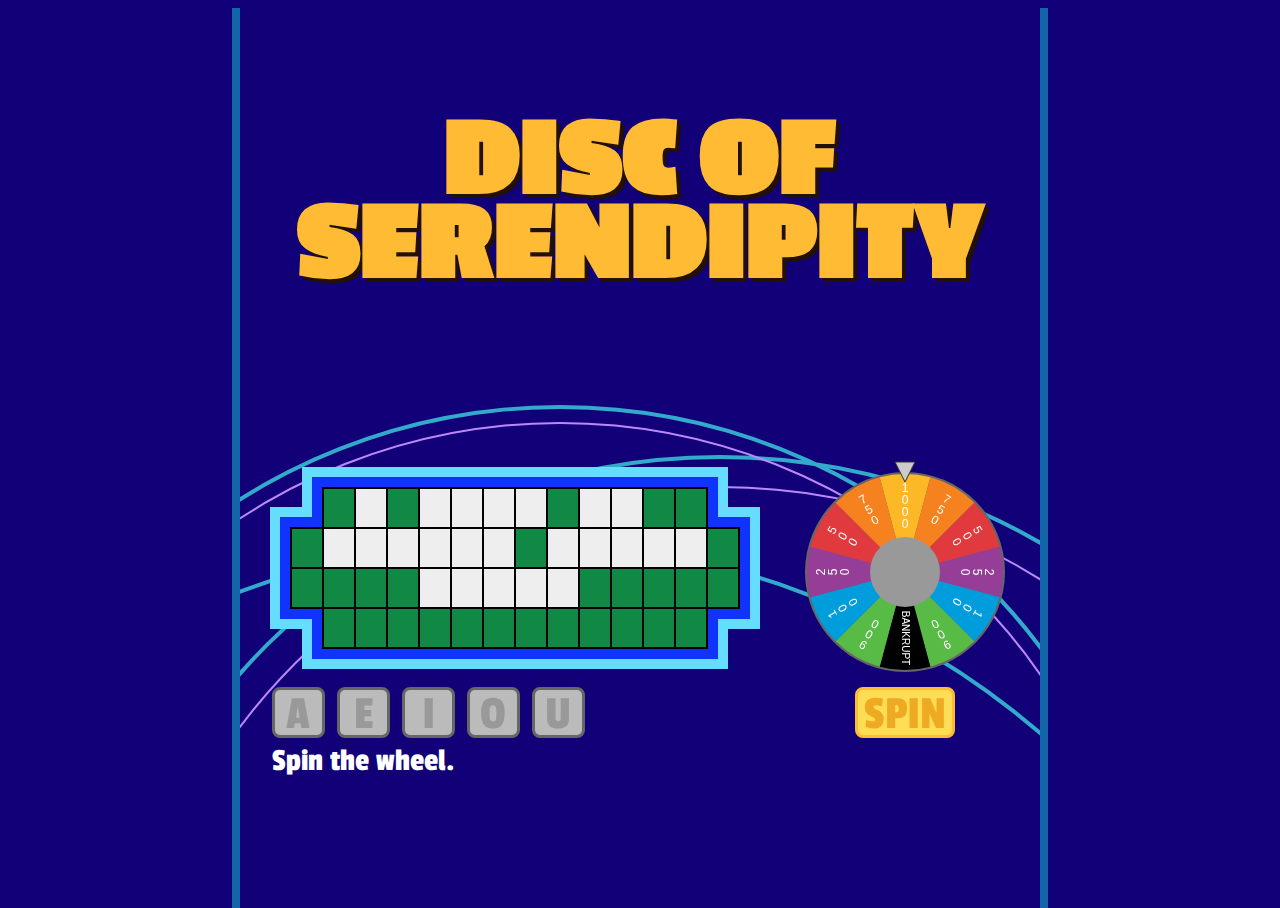
==== commit a7aed614: "Cobwebs" ====
--- a/wof.html
+++ b/wof.html
@@ -33,132 +33,103 @@
 		<script src="assets/js/wheel_physics.js" charset="utf-8"></script>
 		<script src="assets/js/wheel_draw.js" charset="utf-8"></script>
 		<script src="assets/js/wheel_game.js" charset="utf-8"></script>
+		<script src="assets/js/wheel_background.js" charset="utf-8"></script>
 		<script src="assets/js/letterboard_draw.js" charset="utf-8"></script>
 		<script src="assets/js/before_and_after.js" charset="utf-8"></script>
-<script type="text/javascript">
-	var canvas = document.getElementById("canvas");
-	var ctx = canvas.getContext("2d");
 
-	var game = new WheelGame(bna);
-	game.spinButton = document.getElementById("spinButton");
+		<script type="text/javascript">
+			var canvas = document.getElementById("canvas");
+			var ctx = canvas.getContext("2d");
 
-	var letterBoard = new LetterBoard(8*4, 8*5, 20);
+			var game = new WheelGame(bna);
+			game.spinButton = document.getElementById("spinButton");
 
-	var wp = new WheelPhysics(0);
-	var wheelAnimationStart;
-	var wheel = new Wheel(wp);
+			var letterBoard = new LetterBoard(8*4, 8*5, 20);
 
-	// var spinButton = document.getElementById("spinButton");
-	// spinButton.style.marginLeft = (letterBoard.canvas.width + 125) + "px";
-	// spinButton.style.marginTop = (wheel.canvas.height + 40) + "px"; // 290px
-	var buttons = document.getElementsByClassName("button");
-	for (var i = 0; i < buttons.length; i++) {
-		var marginLeft = 0;
-		if (buttons[i].id == "spinButton") {
-			marginLeft = letterBoard.canvas.width + 125;
-		} else {
-			marginLeft = (i-1)*65 + 32;
-		}
-		buttons[i].style.marginLeft = marginLeft + "px";
-	}
+			var wp = new WheelPhysics(0);
+			var wheelAnimationStart;
+			var wheel = new Wheel(wp);
 
-	var Background = function(w, h) {
-		this.canvas = document.createElement("canvas");
-		this.canvas.width = w;
-		this.canvas.height = h;
+			var buttons = document.getElementsByClassName("button");
+			for (var i = 0; i < buttons.length; i++) {
+				var marginLeft = 0;
+				if (buttons[i].id == "spinButton") {
+					marginLeft = letterBoard.canvas.width + 125;
+				} else {
+					marginLeft = (i-1)*65 + 32;
+				}
+				buttons[i].style.marginLeft = marginLeft + "px";
+			}
 
-		var ctx = this.canvas.getContext("2d");
-		ctx.fillStyle = "#107";
-		ctx.fillRect(0, 0, w, h);
+			var background = new Background(canvas.width, canvas.height);
 
-		ctx.strokeStyle = "#3ac";
-		ctx.lineWidth = 4;
+			document.drawEverything = function() {
+				canvas.width = canvas.width;
+				letterBoard.phrase = game.displayPhrase;
+				letterBoard.update();
+				wheel.update();
+				ctx.drawImage(background.canvas, 0, 0);
+				ctx.drawImage(letterBoard.canvas, 30, 70);
+				ctx.drawImage(wheel.canvas, letterBoard.canvas.width + 50, 50);
 
-		ctx.beginPath();
-		ctx.arc(w*0.4, w*0.75+10, w*0.75, 0, 2*Math.PI);
-		ctx.arc(w*0.6, w*0.80+60, w*0.80, 0, 2*Math.PI);
-		ctx.arc(w*0.35, w*1.18, w, 0, 2*Math.PI);
-		ctx.stroke();
+				document.getElementById("score").innerHTML = "Score: $" + (game.savedFunds + game.currentWordFunds);
+				if (game.lastSpin == "BANKRUPT") {
+					document.getElementById("letterValue").innerHTML = "Letter Value: $0";
+				} else {
+					document.getElementById("letterValue").innerHTML = "Letter Value: $" + game.lastSpin;
+				}
+				document.getElementById("prompt").innerHTML = game.prompt;
 
-		ctx.strokeStyle = "#b8f";
-		ctx.lineWidth = 2;
+				var guessedLetters = new Array();
+				for (var i = 0; i < 26; i++) {
+					if (game.guessedLetters[i]) {
+						guessedLetters.push(String.fromCharCode(i+65)); // 65 = A, 97 = a
+					}
+				}
+				document.getElementById("guessedLetters").innerHTML = guessedLetters.join(", ");
+			};
 
-		ctx.beginPath();
-		ctx.arc(w*0.4, w*0.75+10, w*0.73, 0, 2*Math.PI);
-		ctx.arc(w*0.6, w*0.80+50, w*0.75, 0, 2*Math.PI);
-		ctx.stroke();
-	}
-	var background = new Background(canvas.width, canvas.height);
+			function renderWheelAnimation() {
+				var delta = Date.now() - wheelAnimationStart;
+				// Tune animation length.
+				// Default is 0.01, smaller values increase animation duration.
+				wheel.wheelPhysics.step(delta * 0.005);
 
-	document.drawEverything = function() {
-		canvas.width = canvas.width;
-		letterBoard.phrase = game.displayPhrase;
-		letterBoard.update();
-		wheel.update();
-		ctx.drawImage(background.canvas, 0, 0);
-		ctx.drawImage(letterBoard.canvas, 30, 70);
-		ctx.drawImage(wheel.canvas, letterBoard.canvas.width + 50, 50);
+				document.drawEverything();
+				if (Math.abs(wheel.wheelPhysics.omega) > 0.01) {
+					wheelAnimationStart = Date.now();
+					requestAnimationFrame(renderWheelAnimation);
+				} else {
+					game.lastSpin = wheel.currentValue();
+					game.transitionTo("HAS_SPUN");
+				}
+			};
 
-		document.getElementById("score").innerHTML = "Score: $" + (game.savedFunds + game.currentWordFunds);
-		if (game.lastSpin == "BANKRUPT") {
-			document.getElementById("letterValue").innerHTML = "Letter Value: $0";
-		} else {
-			document.getElementById("letterValue").innerHTML = "Letter Value: $" + game.lastSpin;
-		}
-		document.getElementById("prompt").innerHTML = game.prompt;
+			function spinWheel() {
+				if (game.canSpinWheel) {
+					game.transitionTo("SPINNING");
+					wheel.wheelPhysics.omega = Math.random()*4 + 4;
+					wheelAnimationStart = Date.now();
+					renderWheelAnimation();
+				}
+			};
 
-		var guessedLetters = new Array();
-		for (var i = 0; i < 26; i++) {
-			if (game.guessedLetters[i]) {
-				guessedLetters.push(String.fromCharCode(i+65)); // 65 = A, 97 = a
-			}
-		}
-		document.getElementById("guessedLetters").innerHTML = guessedLetters.join(", ");
-	};
+			function buyVowel(char) {
+				if (game.canBuyVowel()) {
+					if (!game.guessedLetters[char]) {
+						game.guessedLetters[char] = true;
+						game.letterToCheck = char;
+						game.transitionTo("CHECK_VOWEL");
+					}
+				}
+			};
 
-	function renderWheelAnimation() {
-		var delta = Date.now() - wheelAnimationStart;
-		// Tune animation length.
-		// Default is 0.01, smaller values increase animation duration.
-		wheel.wheelPhysics.step(delta * 0.005);
+			document.onkeyup = function(event) {
+				game.handle(event);
+			};
 
-		document.drawEverything();
-		if (Math.abs(wheel.wheelPhysics.omega) > 0.01) {
-			wheelAnimationStart = Date.now();
-			requestAnimationFrame(renderWheelAnimation);
-		} else {
-			// spinButton.classList.remove("inactive");
-			// wheelIsSpinning = false;
-			game.lastSpin = wheel.currentValue();
-			game.transitionTo("HAS_SPUN");
-		}
-	};
+			game.handleCurrentState();
 
-	function spinWheel() {
-		if (game.canSpinWheel) {
-			game.transitionTo("SPINNING");
-			wheel.wheelPhysics.omega = Math.random()*4 + 4;
-			wheelAnimationStart = Date.now();
-			renderWheelAnimation();
-		}
-	};
-
-	function buyVowel(char) {
-		if (game.canBuyVowel()) {
-			if (!game.guessedLetters[char]) {
-				game.guessedLetters[char] = true;
-				game.letterToCheck = char;
-				game.transitionTo("CHECK_VOWEL");
-			}
-		}
-	};
-
-	document.onkeyup = function(event) {
-		game.handle(event);
-	};
-
-	game.handleCurrentState();
-
-</script>
+		</script>
 	</body>
 </html>
